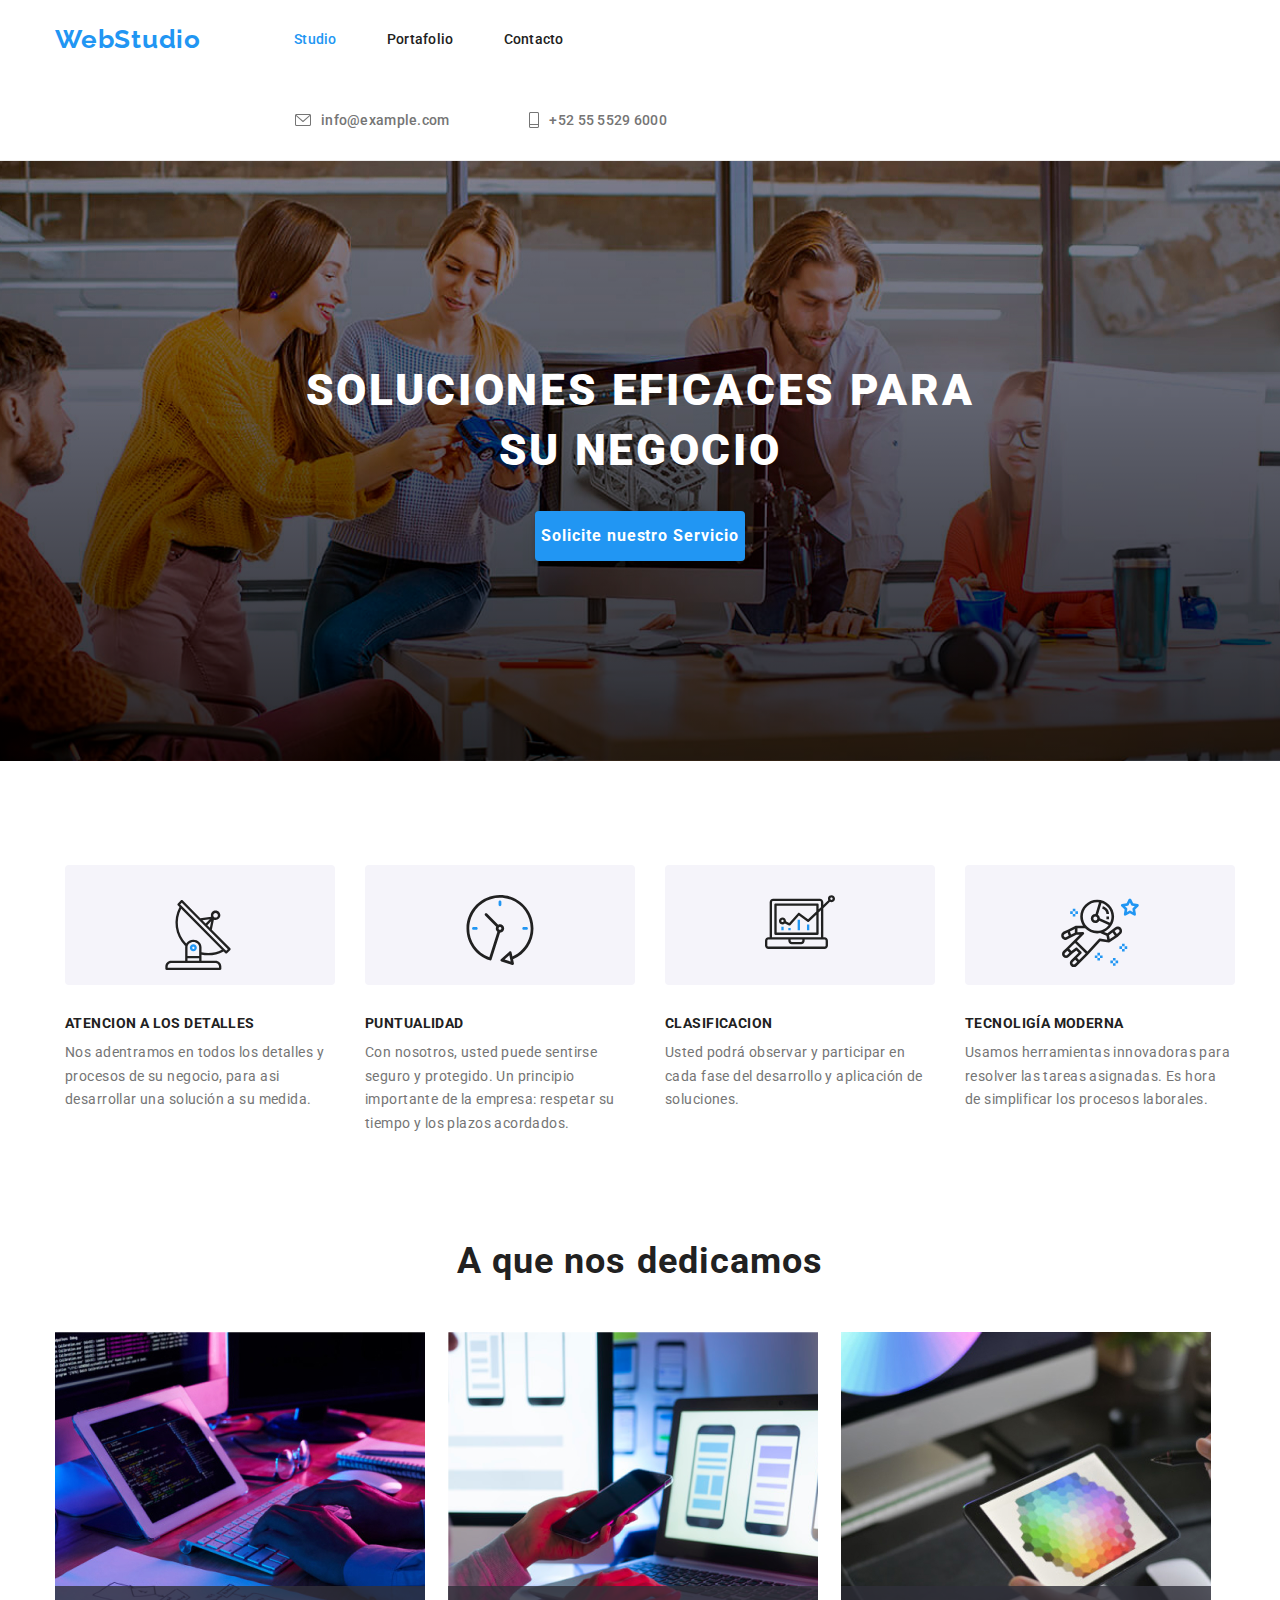
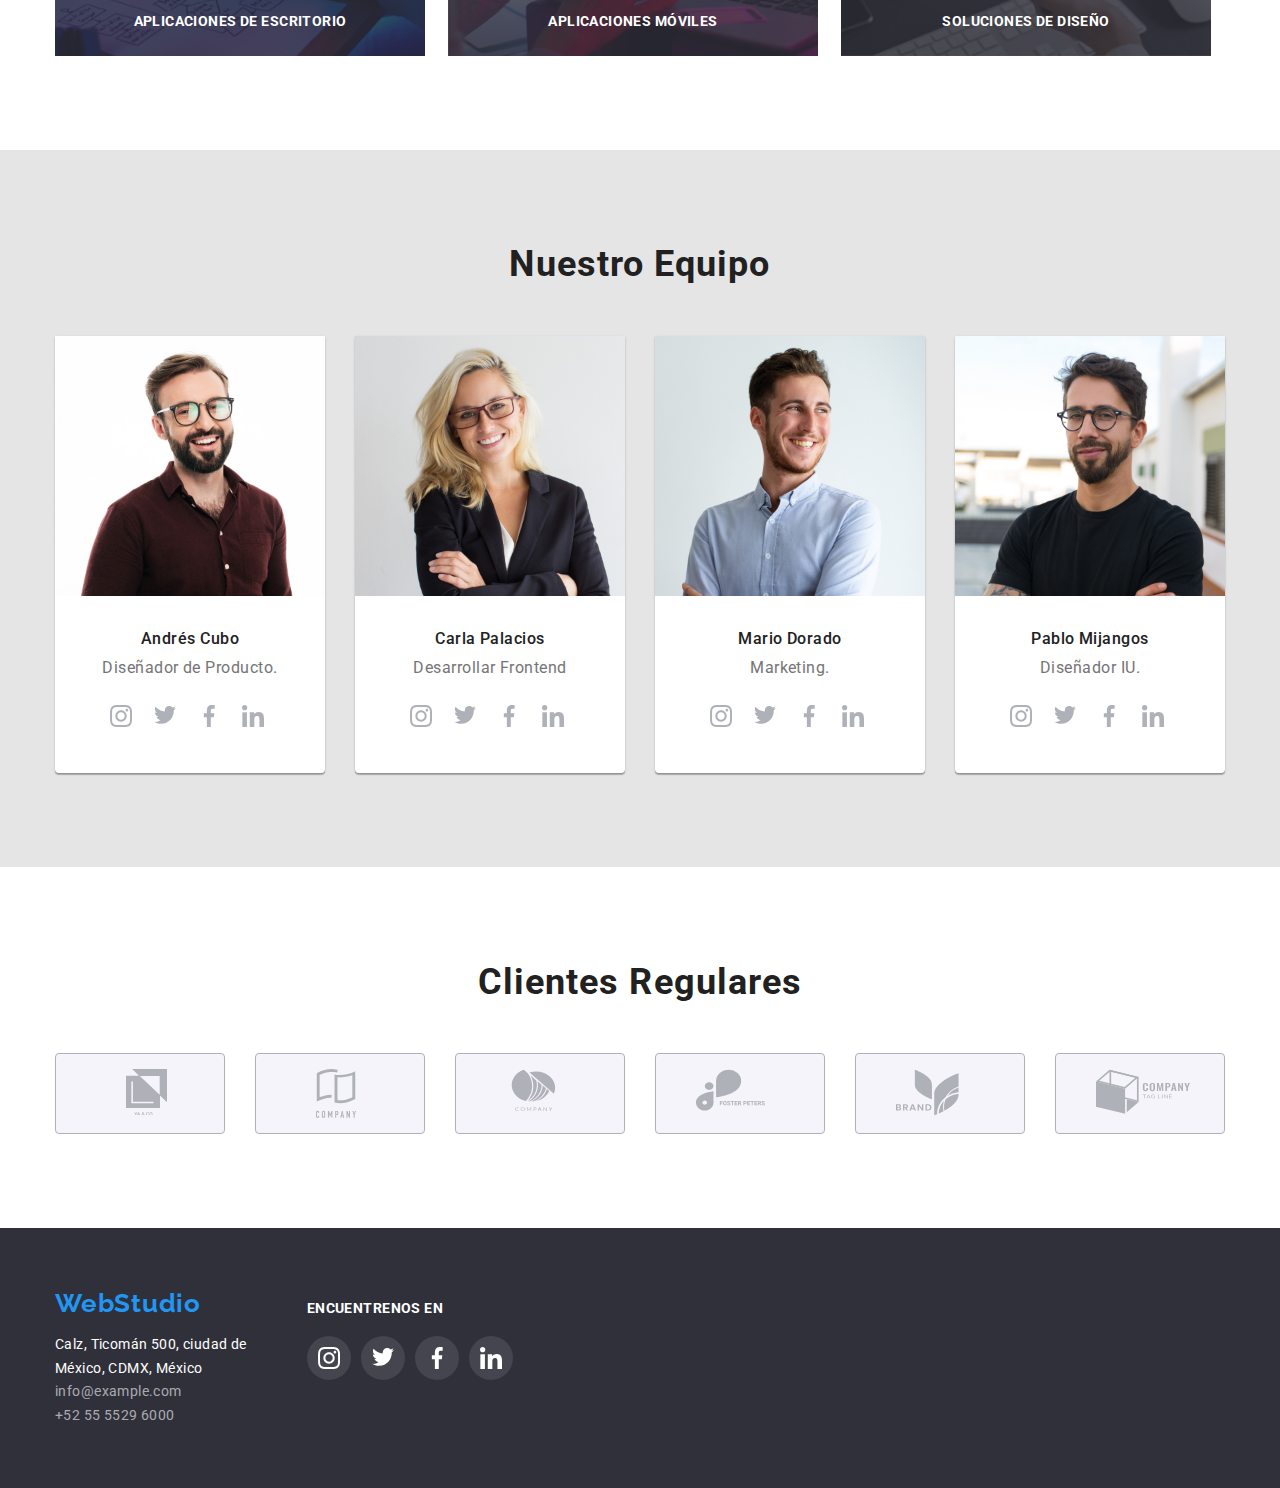
==== index.html @ 53439150 "primer commit tarea 5" ====
<!DOCTYPE html>
<html lang="en">
<head>

  <link rel="stylesheet" href="css/styles.css">
  <link rel="stylesheet" href="css/modern-normalize.css">
  <link rel="preconnect" href="https://fonts.googleapis.com">
  <link rel="preconnect" href="https://fonts.gstatic.com" crossorigin>
  <link href="https://fonts.googleapis.com/css2?family=Raleway:wght@700&family=Roboto:wght@400;500;700;900&display=swap" rel="stylesheet">
    
  <link rel="preconnect" href="https://fonts.googleapis.com">
<link rel="preconnect" href="https://fonts.gstatic.com" crossorigin>
<link href="https://fonts.googleapis.com/css2?family=Raleway:wght@700&display=swap" rel="stylesheet">

  <meta charset="UTF-8">
  <meta http-equiv="X-UA-Compatible" content="IE=edge">
  <meta name="viewport" content="width=device-width, initial-scale=1.0">
  <title>WebStudio</title>
  
</head>
<body>
  
  <header class="border">

  <div class="container menu-container">
    <a href="index.html" class="webstudio menu-item menu-marg">WebStudio</a>
    <nav class="nav-flex">
      <ul class="menu-item">
        <li><a href="./index.html" class="link here">Studio</a></li>
        <li><a href="./portafolio.html" class="link" >Portafolio</a></li>
        <li><a href="/contacto" class="link">Contacto</a></li>
      </ul>
   </nav>

<ul class="menu-item menu-links2"> 
  <li class="header-contacts">
      <svg class="mail-ubication" width="16px" height="12px"><use href="./images/icons.svg#mail"></use></svg>  
      <a href="mailto:info@example.com" class="colorl margin-text">info@example.com</a></li>
  <li class="header-contacts">
      <svg class="phone-ubication" width="10" height="16"><use href="./images/icons.svg#phone"></use></svg>  
      <a href="tel:+52 55 5529 6000" class="colorl">+52 55 5529 6000</a></li>
</ul>

  </div>

  </header>

  <main>
    <section class="section blackbackground2 heroe">
      <div class="container service-container">
        <h1 class="colorw">SOLUCIONES EFICACES PARA <br>SU NEGOCIO</h1>
        <button type="button" class="button butt pointer">Solicite nuestro Servicio</button>

      </div>
    </section>

    <section class="section1">
      <div  class="container">
        <ul class="text-container">  
          <li class="text-item">
            <svg class="icon-bg" viewBox="0 -35 70 120"><use href="./images/icons.svg#antena"></use></svg>  
            <h3 class="tituloin">ATENCION A LOS DETALLES</h3>
            <p class="subtituloin">Nos adentramos en todos los detalles y procesos de su negocio, para asi desarrollar una solución a su medida.</p></li>
          <li class="text-item">
            <svg class="icon-bg" viewBox="0 -30 68 120"><use href="./images/icons.svg#reloj"></use></svg>  
            <h3 class="tituloin">PUNTUALIDAD</h3>
            <p class="subtituloin">Con nosotros, usted puede sentirse seguro y protegido. Un principio importante de la empresa: respetar su tiempo y los plazos acordados.</p></li>
          <li class="text-item">
            <svg class="icon-bg" viewBox="0 -30 70 120" ><use href="./images/icons.svg#pc"></use></svg>  
            <h3 class="tituloin">CLASIFICACION</h3>
            <p class="subtituloin">Usted podrá observar y participar en cada fase del desarrollo y aplicación de soluciones.</p></li>
          <li class="text-item">
            <svg class="icon-bg" viewBox="0 -30 70 108" ><use href="./images/icons.svg#astronaut"></use></svg>  
            <h3 class="tituloin">TECNOLIGÍA MODERNA</h3>
            <p class="subtituloin">Usamos herramientas innovadoras para resolver las tareas asignadas. Es hora de simplificar los procesos laborales.</p></li>
        </ul>
      </div>
    </section>

    <section class="section ">
      <div class="container">
        <h2 class="tit2">A que nos dedicamos</h2>
        <ul class="img-container">
          <li class="backgroundg-img1"><p class="recuadro">APLICACIONES DE ESCRITORIO</p></li>
          <li class="backgroundg-img2"><p class="recuadro">APLICACIONES MÓVILES</p></li>
          <li class="backgroundg-img3"><p class="recuadro">SOLUCIONES DE DISEÑO</p></li>
        </ul>
      </div>
    </section>
    
    <section class="section bggray">
      <div class="container">
        <h2 class="titulos2">Nuestro Equipo</h2>
        <ul class="team-conteiner">
          <li class="team-item"><img src="./images/imagen4.jpg" alt="foto de Andres" width="270px"/>
            <div class="team-information">
              <h3 class="titleteam">Andrés Cubo</h3> 
              <p class="subtitleteam">Diseñador de Producto. </p>
              <ul class="social-media-container">
                  <li><a href="" class="pointer"><svg class="social-media-icon" width="44" height="44" viewBox="0 -10 20 40"><use href="./images/icons.svg#instagram"></use></svg> </a> </li>
                  <li><a href="" class="pointer"><svg class="social-media-icon" width="44" height="44" viewBox="0 -10 20 40"><use href="./images/icons.svg#twitter"></use></svg> </a> </li>
                  <li><a href="" class="pointer"><svg class="social-media-icon" width="44" height="44" viewBox="-5 -10 20 40"><use href="./images/icons.svg#facebook"></use></svg> </a> </li>
                  <li><a href="" class="pointer"><svg class="social-media-icon" width="44" height="44" viewBox="0 -10 20 40"><use href="./images/icons.svg#linked-in"></use></svg> </a> </li>
              </ul>

            </div>
          </li>

          <li class="team-item"><img src="./images/imagen5.jpg" alt="foto de carla" width="270px"/>
            <div class="team-information">
              <h3 class="titleteam">Carla Palacios</h3> 
              <p class="subtitleteam">Desarrollar Frontend</p>
              <ul class="social-media-container">
                <li><a href="" class="pointer"><svg class="social-media-icon" width="44" height="44" viewBox="0 -10 20 40"><use href="./images/icons.svg#instagram"></use></svg> </a> </li>
                <li><a href="" class="pointer"><svg class="social-media-icon" width="44" height="44" viewBox="0 -10 20 40"><use href="./images/icons.svg#twitter"></use></svg> </a> </li>
                <li><a href="" class="pointer"><svg class="social-media-icon" width="44" height="44" viewBox="-5 -10 20 40"><use href="./images/icons.svg#facebook"></use></svg> </a> </li>
                <li><a href="" class="pointer"><svg class="social-media-icon" width="44" height="44" viewBox="0 -10 20 40"><use href="./images/icons.svg#linked-in"></use></svg> </a> </li>
            </div>
          </li>
          <li class="team-item"><img src="images/imagen6.jpg" alt="Foto de Mario" width="270px" />
              <div class="team-information">
                <h3 class="titleteam">Mario Dorado</h3> 
                <p class="subtitleteam">Marketing.</p>
                <ul class="social-media-container">
                  <li><a href="" class="pointer"><svg class="social-media-icon" width="44" height="44" viewBox="0 -10 20 40"><use href="./images/icons.svg#instagram"></use></svg> </a> </li>
                  <li><a href="" class="pointer"><svg class="social-media-icon" width="44" height="44" viewBox="0 -10 20 40"><use href="./images/icons.svg#twitter"></use></svg> </a> </li>
                  <li><a href="" class="pointer"><svg class="social-media-icon" width="44" height="44" viewBox="-5 -10 20 40"><use href="./images/icons.svg#facebook"></use></svg> </a> </li>
                  <li><a href="" class="pointer"><svg class="social-media-icon" width="44" height="44" viewBox="0 -10 20 40"><use href="./images/icons.svg#linked-in"></use></svg> </a> </li>
              </div>
          </li>
          <li class="team-item"><img src="./images/imagen7.jpg" alt="Foto de Pablo" width="270px" />
                <div class="team-information">
                  <h3 class="titleteam">Pablo Mijangos</h3> 
                  <p class="subtitleteam">Diseñador IU. </p>
                  <ul class="social-media-container">
                    <li><a href="" class="pointer"><svg class="social-media-icon" width="44" height="44" viewBox="0 -10 20 40"><use href="./images/icons.svg#instagram"></use></svg> </a> </li>
                  <li><a href="" class="pointer"><svg class="social-media-icon" width="44" height="44" viewBox="0 -10 20 40"><use href="./images/icons.svg#twitter"></use></svg> </a> </li>
                  <li><a href="" class="pointer"><svg class="social-media-icon" width="44" height="44" viewBox="-5 -10 20 40"><use href="./images/icons.svg#facebook"></use></svg> </a> </li>
                  <li><a href="" class="pointer"><svg class="social-media-icon" width="44" height="44" viewBox="0 -10 20 40"><use href="./images/icons.svg#linked-in"></use></svg> </a> </li>
              </div>
          </li>
        </ul>
      </div>
    </section>

    <section class="section">
      <div class="container">
        <h2 class="tit2">Clientes Regulares</h2>
        <ul class="icon-cr-container">
          <li class="icon-cliente-regular"><a href="" class="pointer icon-color"><svg class="icon-hover" viewBox="-70 -15 168 81"><use href="./images/icons.svg#yaco"></use></svg></a></li>
          <li class="icon-cliente-regular"><a href="" class="pointer icon-color"><svg class="icon-hover" viewBox="-60 -15 168 81"><use href="./images/icons.svg#company1"></use></svg></a></li>
          <li class="icon-cliente-regular"><a href="" class="pointer icon-color"><svg class="icon-hover" viewBox="-55 -15 168 81"><use href="./images/icons.svg#company2"></use></svg></a></li>
          <li class="icon-cliente-regular"><a href="" class="pointer icon-color"><svg class="icon-hover" viewBox="-40 -15 168 81"><use href="./images/icons.svg#foster"></use></svg></a></li>
          <li class="icon-cliente-regular"><a href="" class="pointer icon-color"><svg class="icon-hover" viewBox="-40 -15 168 81"><use href="./images/icons.svg#brand"></use></svg></a></li>
          <li class="icon-cliente-regular"><a href="" class="pointer icon-color"><svg class="icon-hover" viewBox="-40 -15 168 68"><use href="./images/icons.svg#company-tag-line"></use></svg></a></li>
        </ul>
      </div>

    </section>
  </main>
 
  <footer class="blackbackground">
    <div class="footer-container">
        <div class="space">
            <a href="index.html" class="webstudio log-ubication">WebStudio</a>
            <adress>
                <p class="colorw2">Calz, Ticomán 500, ciudad de <br>México, CDMX, México</p>
                <ul class="ul-footer">
                      <li><a href="mailto:info@example.com" class="linkto">info@example.com</a></li>
                      <li><a href="tel:+52 55 5529 6000" class="linkto">+52 55 5529 6000</a></li>
                </ul>
            </adress>
          </div>
        <div class="">
          <p class="encuentranos">ENCUENTRENOS EN</p>
          <ul class="icon-footer-container">
            <li><a href="" class="pointer"><svg class="icon-footer" width="44" height="44" viewBox="0 -10 20 40"><use href="./images/icons.svg#instagram"></use></svg> </a>  </li>
            <li><a href="" class="pointer"><svg class="icon-footer" width="44" height="44" viewBox="0 -10 20 40"><use href="./images/icons.svg#twitter"></use></svg> </a> </li>
            <li><a href="" class="pointer"><svg class="icon-footer" width="44" height="44" viewBox="-5 -10 20 40"><use href="./images/icons.svg#facebook"></use></svg></a>  </li>
            <li><a href="" class="pointer"><svg class="icon-footer" width="44" height="44" viewBox="0 -10 20 40"><use href="./images/icons.svg#linked-in"></use></svg> </a> </li></ul>
          </ul>
        </div>
      </div>
  </footer>

</body>
</html>
---- css/styles.css ----
:root{
    --brand-color:#2196F3;
    --text-color:#757575;
    --text2-color:#FFFFFF;
    --dominat-color:#212121;
    --butt-color:rgba(255, 255, 255, 0.6);
    --background-color:#E5E5E5;
    --cards-color: #EEEEEE;
    --background-index:#2F303A;
    --iconbg-color:#F5F4FA;
}

*,
*::before,
*::after {
  box-sizing: border-box;
}
.service-container{
    display: flex;
    flex-direction: column;
    flex-wrap: wrap;
    align-items: center;
}

.text-container{
    display: flex;
    margin: 10px;
    height: auto;
    text-align:left;
    padding-left: 0%;
    gap: 30px;
    }

.text-item{
    display: flex;
    flex-direction: column;
    flex-basis: calc((100% - 90px) / 4);  
}
.ul-footer{
    padding-left: 0px;
    margin: 0px;
}
.log-ubication{
    padding: 0px;
}
.img-container{
    display: flex;
    gap: 23px;
    padding:0;
}

h2{
    text-align: center;
}
.team-conteiner{
    display: flex;
    text-align: center;
    padding: 0px;
    gap: 30px;
    margin: 0px;
}

.team-information{
    padding: 30px 44px;
    
}
.team-item{
    background: var(--text2-color);
    box-shadow: 0px 1px 3px rgba(0, 0, 0, 0.12), 0px 1px 1px rgba(0, 0, 0, 0.14), 0px 2px 1px rgba(0, 0, 0, 0.2);
    border-radius: 0px 0px 4px 4px;
}

.bggray{background-color: var(--background-color);}

.section{
    padding-top: 94px;
    padding-bottom: 94px;
}

.section1{
    padding-top: 94px;
}
.container {
     width: 1200px;
     padding-left: 15px;
     padding-right: 15px;
     margin-left: auto;
     margin-right: auto;
}    

.card-item{
    border: 1px solid var(--cards-color);
    flex-basis: calc((100% - 54px) / 3);     
}
.card-item:hover,.card-item:focus {
    box-shadow: 0px 1px 1px rgba(0, 0, 0, 0.12), 0px 4px 4px rgba(0, 0, 0, 0.06), 1px 4px 6px rgba(0, 0, 0, 0.16);
} 
.container-cards{
    display: flex;
    flex-wrap: wrap;
    gap: 25px;
    margin: 0;
    padding: 0;
    }

    
.container-btn{
    display: flex;
    justify-content: center;
    flex-wrap: wrap;
    align-items: center;
    margin-top: 0;
    margin-bottom: 50px;
    padding-left: 0;
}

.item-btn{margin:4px;
border: 0;
padding: 6px 24px;
}  

header {
    background-color: var(--text2-color);
}

.menu-item,.footer-items{
    display:flex;
    margin: 0;
    padding: 0;}

.menu-container{
  display: flex;
  align-items: center;
  flex-wrap: wrap;
  }

body{
    font-family: 'Roboto', 'Helvetica Neue', 'Verdana', 'Tahoma', sans-serif;
    color: var(--dominat-color);
    
}

::-webkit-scrollbar {
    display: none;
}

.card-information{
    padding-top: 20px;
    color: var(--dominat-color);  
}

.img-title{
    font-family: 'Roboto';
    font-style: normal;
    font-weight: 700;
    font-size: 18px;
    line-height: 2;
    margin: 0;
    padding-left: 24px;
    padding-right: 24px;
    }

.img-subtitle{
font-family: Roboto;
font-size: 16px;
font-weight: 400;
line-height: 2.5;
margin: 0;
padding-left: 24px;
padding-bottom:20px;
}

.link{
font-family: 'Roboto';
font-style: normal;
font-weight: 500;
font-size: 14px;
line-height: 16px;
letter-spacing: 0.02em;
color: var(--dominat-color);
display:block;
padding-top:24px;
padding-bottom: 25px;
margin-right: 50px;

}

.link:hover, .link:focus, .linkto:hover, .linkto:focus, .colorl:hover, .colorl:focus{
color:var(--brand-color);
}

.mail-ubication:hover, .phone-ubication:hover, .mail-ubication:focus, .phone-ubication:focus{
    stroke: var(--brand-color);
}

.margin-text{
    margin-right: 50px;
}

.colorl{
font-family: 'Roboto';
font-style: normal;
font-weight: 500;
font-size: 14px;
line-height: 16px;
letter-spacing: 0.02em;
color: var(--text-color);
padding: 32px 0 32px 0;
}

.here{
    color:var(--brand-color);}

.nav-flex{
    display: flex;
    
}
.webstudio{
font-family: 'Raleway';
font-weight: 700;
font-size: 26px;
line-height: 1.19;
letter-spacing: 0.03em;
color: var(--brand-color);
}
.menu-marg{
    margin: 0 93px 0 0;
    padding: 24px 0 25px 0;
}

.focus:hover, .focus:focus{
    color: var(--text2-color);
    background-color: var(--brand-color);
    }

.focus{
background: var(--background-color);
}

.butt{

font-family: 'Roboto';
font-weight: 700;
font-size: 16px;
line-height: 1.875;
letter-spacing: 0.06em;
color: var(--text2-color);
background-color: var(--brand-color);
box-shadow: 0px 4px 4px rgba(0, 0, 0, 0.15);
border-radius: 4px;
padding-top: 10px;
padding-bottom: 10px;

}

.blackbackground{
    background-color: var(--background-index) ;
    padding-top:60px;
    padding-bottom:60px;
    
}

.colorw{

font-family: 'Roboto';
font-weight: 900;
font-size: 44px;
line-height: 1.36;
letter-spacing: 0.06em;
color: var(--text2-color);
text-align: center;

}

.colorw2{

font-family: 'Roboto';
font-size: 14px;
line-height: 1.71;
letter-spacing: 0.03em;
color: var(--text2-color);
margin: 14px 0 0;

}

.adress-flex{
    display: flex;
}

.linkto{

font-family: 'Roboto';
font-size: 14px;
line-height: 1.71;
letter-spacing: 0.03em;
color: var(--butt-color);
}

.button:hover,.button:focus{
    background-color: #1367ac;
    box-shadow: 0px 3px 1px rgba(0, 0, 0, 0.1), 0px 1px 2px rgba(0, 0, 0, 0.08), 0px 2px 2px rgba(0, 0, 0, 0.12);
}
.button{
    border: none;
    margin-top: 30px;}

.tituloin{
font-family: 'Roboto';
font-weight: 700;
font-size: 14px;
line-height: 16px;
letter-spacing: 0.03em;
text-transform: uppercase;
color: var(--dominat-color);
padding-top: 30px;
padding-bottom: 10px;
}

.subtituloin{

font-family: 'Roboto';
font-size: 14px;
line-height: 1.71;
letter-spacing: 0.03em;
color: var(--text-color);
}

.titulos2{

font-family: 'Roboto';
font-weight: 700;
font-size: 36px;
line-height: 1.16;
letter-spacing: 0.03em;
color:var(--dominat-color);
margin-bottom: 50px;
}
.titleteam{

font-family: 'Roboto';
font-weight: 500;
font-size: 16px;
line-height: 1.18;
letter-spacing: 0.03em;
color:var(--dominat-color);
margin: 0 0 10px 0;
}
.subtitleteam{

    font-family: 'Roboto';
font-size: 16px;
line-height: 1.18;
letter-spacing: 0.03em;
color: var(--text-color);
margin:0;
}

.pointer{ cursor:pointer;}

ul{
    list-style:none;
}

a{
    text-decoration: none;
}

.tit2{
font-family: 'Roboto';
font-style: normal;
font-weight: 700;
font-size: 36px;
line-height: 42px;
letter-spacing: 0.03em;
padding-bottom: 50px;
}

ul, ol, li {
    margin: 0;
    padding: 0;
  }
  
  h1, h2, h3, h4, h5, h6 {
    margin: 0;
  }
  
  p {
    margin: 0;
  }

  .heroe{
    padding-top: 200px;
    padding-bottom: 200px;
  }

  .icon-bg {
    background: var(--iconbg-color);
    border-radius: 4px;
    width: 270px;
    height: 120px;
    }

.header-contacts{
    display: flex;
    align-items: center;
    align-content: center;
}

.mail-ubication{
    margin-left: 240px;
    margin-right: 10px;
    fill: var(--text-color);
}
.phone-ubication{
    margin-left: 30px;
    margin-right: 10px;
    fill: var(--text-color);
}

.social-media-container{
    display: flex;
    padding-top: 16px;
}

.social-media-icon{
    fill: #AFB1B8;
}
.social-media-icon:hover{
    fill: var(--text2-color);
    border-radius: 50%;
    background-color: var(--brand-color);
}

.icon-cliente-regular{

    border: 1px solid #AFB1B8;
    border-radius: 4px;
    background-color: var(--iconbg-color);
    width: 170px;
    height: 81px;
    }

.icon-color{
    fill: #AFB1B8;
}

.icon-cliente-regular:hover{
    border: 1px solid var(--brand-color);
    fill: var(--brand-color);
}
.icon-cr-container{
    display: flex;
    
    justify-content: space-between;
}

.icon-hover:hover, .icon-hover:focus{
    fill: var(--brand-color);
    stroke: var(--brand-color);
    }


.footer-container{

    display: flex;
    padding-left: 15px;
    padding-right: 15px;
    margin-left: auto;
    margin-right: auto;
    width: 1200px;
}
.encuentranos{

font-family: 'Roboto';
font-weight: 700;
font-size: 14px;
line-height: 16px;
letter-spacing: 0.03em;
text-transform: uppercase;
color:var(--text2-color);
padding-top:12px;

}

.icon-footer{
    fill: white;
    border-radius: 50%;
    background-color:rgba(255, 255, 255, 0.1);
    }

.icon-footer:hover,.icon-footer:focus {
    background-color: var(--brand-color);
}

.icon-footer-container{
    display: flex;
    padding-top: 20px;
    gap:10px;
}

.space{
    margin-right: 60px;
}

.blackbackground2{
    background-color: var(--background-index) ;
    background: linear-gradient(rgba(255,255,255,0), rgba(0,0,0,0.7)), url('../images/Imagen-fondo.jpg');
    background-repeat: no-repeat;
    background-position: center;
    background-size: cover;
}


.backgroundg-img1{
    background-image: url(../images/imagen.jpg);
    background-repeat: no-repeat;
    background-size: auto auto;
}
.backgroundg-img2{
    background-image: url(../images/imagen2.jpg);
    background-repeat: no-repeat;
    background-size: auto auto;
}
.backgroundg-img3{
    background-image: url(../images/imagen3.jpg);
    background-repeat: no-repeat;
    background-size: auto auto;
}

.recuadro{
width: 370px;
height: 70px;
background: rgba(47, 48, 58, 0.8);
font-family: 'Roboto';
font-weight: 700;
font-size: 14px;
line-height: 16px;
text-align: center;
letter-spacing: 0.03em;
text-transform: uppercase;
color: var(--text2-color);
padding-top: 27px;
padding-bottom: 27px;
margin-top:254px;
}

.border{
    border-bottom: 1px solid #ECECEC;
}

.header-contacts:hover>.mail-ubication, .header-contacts:hover>.phone-ubication, .header-contacts:focus>.phone-ubication, .header-contacts:focus>.mail-ubication {
    stroke: var(--brand-color);
}
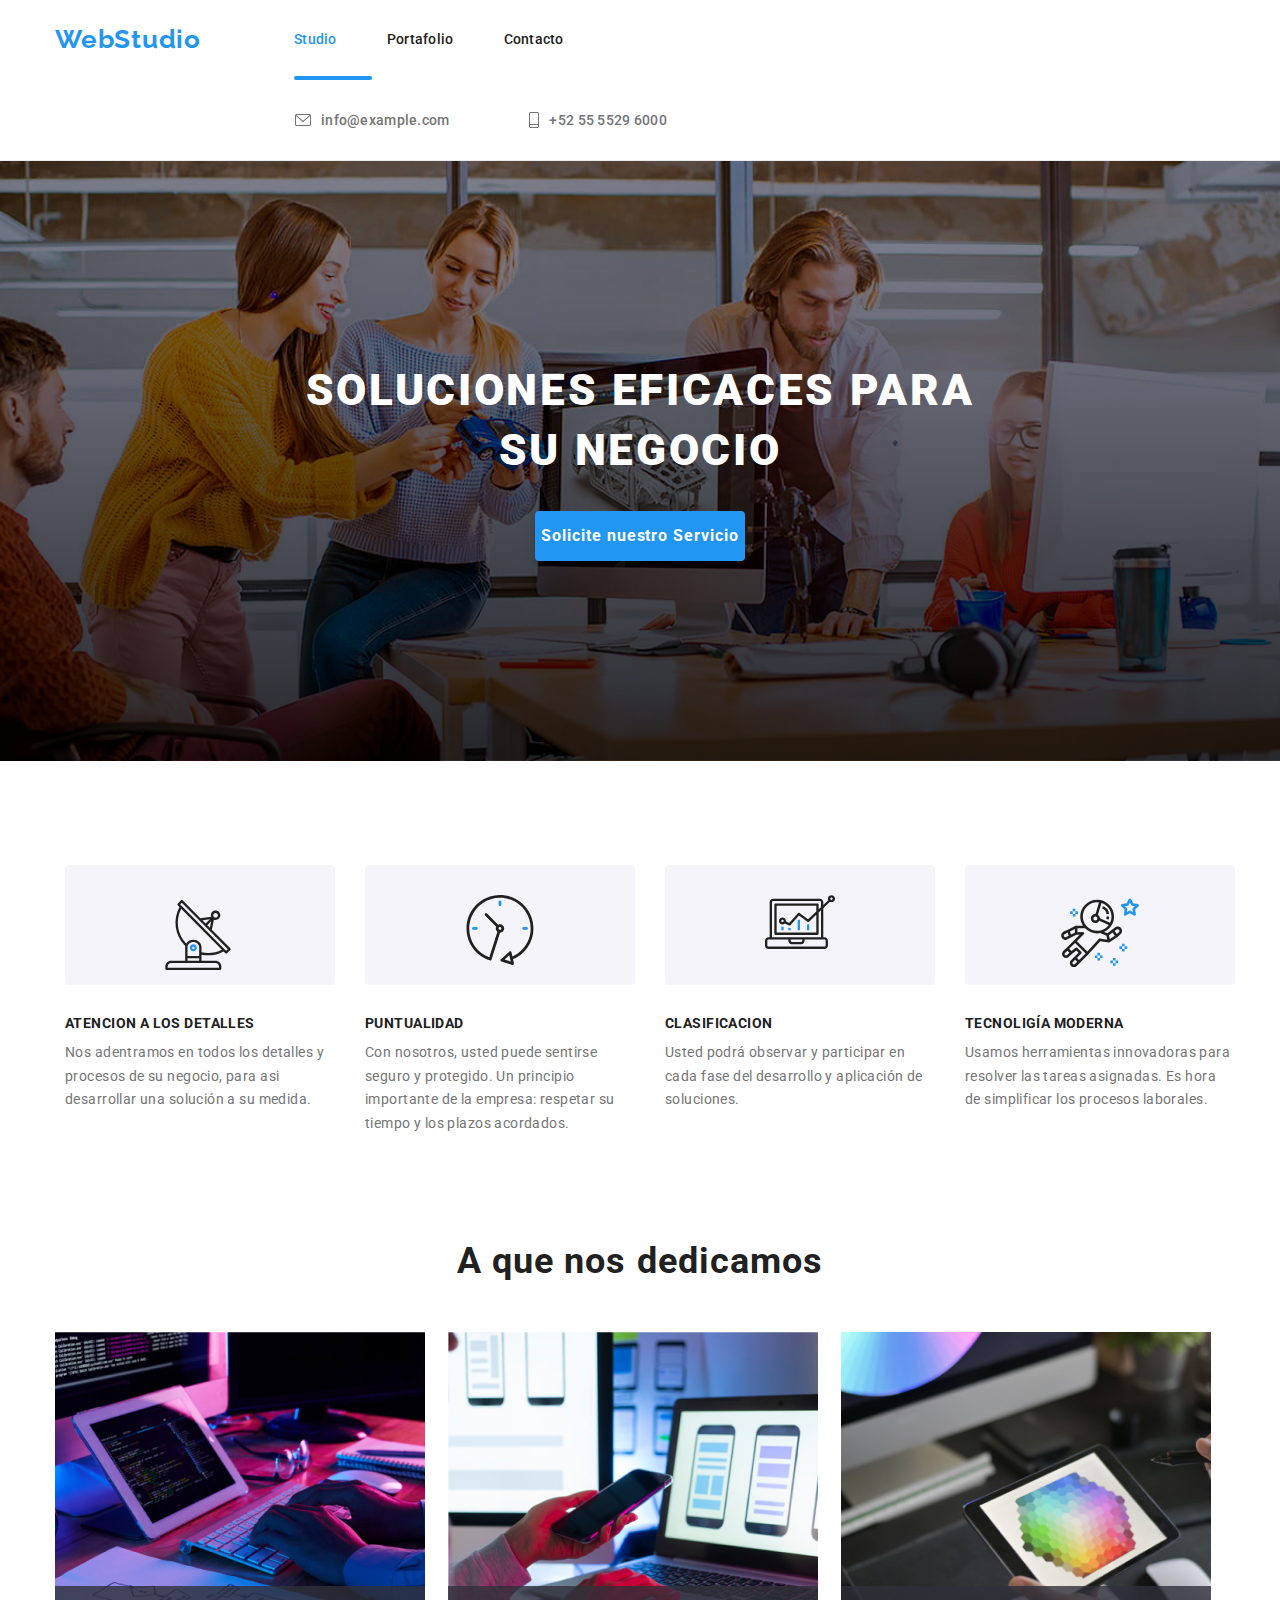
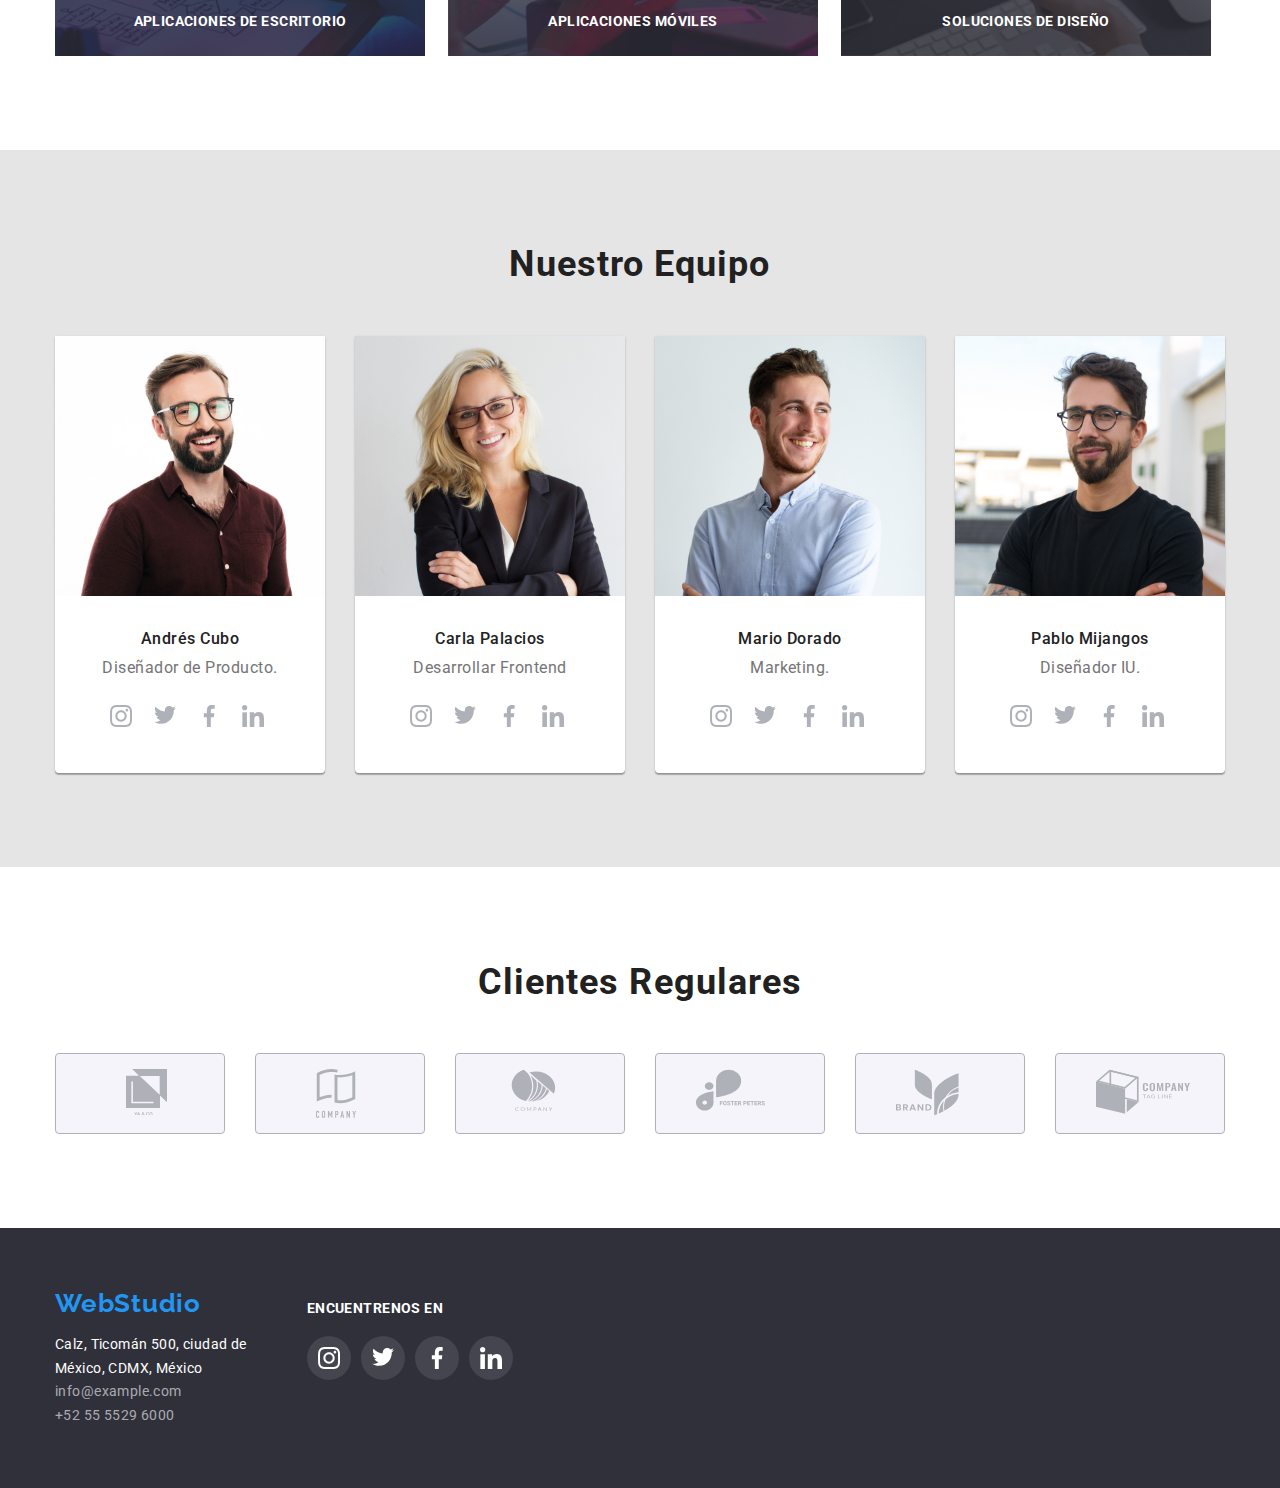
==== commit 2892623b: "pantalla azul ok" ====
--- a/index.html
+++ b/index.html
@@ -182,6 +182,6 @@
         </div>
       </div>
   </footer>
-
+  <script src="./js/modal.js"></script>
 </body>
 </html>--- a/css/styles.css
+++ b/css/styles.css
@@ -90,10 +90,12 @@
 
 .card-item{
     border: 1px solid var(--cards-color);
-    flex-basis: calc((100% - 54px) / 3);     
+    flex-basis: calc((100% - 54px) / 3); 
+   
 }
 .card-item:hover,.card-item:focus {
     box-shadow: 0px 1px 1px rgba(0, 0, 0, 0.12), 0px 4px 4px rgba(0, 0, 0, 0.06), 1px 4px 6px rgba(0, 0, 0, 0.16);
+    transition: transform 250ms ease-in-out;
 } 
 .container-cards{
     display: flex;
@@ -187,10 +189,12 @@
 
 .link:hover, .link:focus, .linkto:hover, .linkto:focus, .colorl:hover, .colorl:focus{
 color:var(--brand-color);
+transition: 250ms;
 }
 
 .mail-ubication:hover, .phone-ubication:hover, .mail-ubication:focus, .phone-ubication:focus{
     stroke: var(--brand-color);
+    transition: 250ms;
 }
 
 .margin-text{
@@ -209,8 +213,19 @@
 }
 
 .here{
-    color:var(--brand-color);}
-
+    color:var(--brand-color);
+}
+
+.here::after{
+    content: "";
+    width:78px; 
+    height:4px; 
+    background-color:var(--brand-color);
+    display:block; 
+    position:absolute; 
+    top:76px;
+    border-radius: 2px;
+}
 .nav-flex{
     display: flex;
     
@@ -231,6 +246,7 @@
 .focus:hover, .focus:focus{
     color: var(--text2-color);
     background-color: var(--brand-color);
+    transition: 250ms;
     }
 
 .focus{
@@ -299,6 +315,7 @@
 .button:hover,.button:focus{
     background-color: #1367ac;
     box-shadow: 0px 3px 1px rgba(0, 0, 0, 0.1), 0px 1px 2px rgba(0, 0, 0, 0.08), 0px 2px 2px rgba(0, 0, 0, 0.12);
+    transition: 250ms;
 }
 .button{
     border: none;
@@ -429,6 +446,7 @@
     fill: var(--text2-color);
     border-radius: 50%;
     background-color: var(--brand-color);
+    transition: transform 250ms ease-in-out;
 }
 
 .icon-cliente-regular{
@@ -447,6 +465,7 @@
 .icon-cliente-regular:hover{
     border: 1px solid var(--brand-color);
     fill: var(--brand-color);
+    transition: 250ms;
 }
 .icon-cr-container{
     display: flex;
@@ -457,6 +476,7 @@
 .icon-hover:hover, .icon-hover:focus{
     fill: var(--brand-color);
     stroke: var(--brand-color);
+    transition: 250ms;
     }
 
 
@@ -490,6 +510,7 @@
 
 .icon-footer:hover,.icon-footer:focus {
     background-color: var(--brand-color);
+    transition: 250ms;
 }
 
 .icon-footer-container{
@@ -550,4 +571,38 @@
 
 .header-contacts:hover>.mail-ubication, .header-contacts:hover>.phone-ubication, .header-contacts:focus>.phone-ubication, .header-contacts:focus>.mail-ubication {
     stroke: var(--brand-color);
+    transition: 250ms;
+}
+
+.overlay {
+    position: absolute;
+    width: 100%;
+    height: 100%;
+    background-color:rgba(33, 150, 243, 0.9);
+    transform: translateY(100%);
+    transition: transform 250ms ease-in-out;
+}
+
+.card-item:hover .overlay {
+    transform: translateY(0);
+}
+
+.card-item2{
+    position: relative;
+    margin: 0 auto;
+    overflow: hidden;    
+    display: flex;
+}
+
+.overlay-text{
+    font-family: Roboto;
+    font-size: 18px;
+    font-weight: 400;
+    line-height: 28px;
+    letter-spacing: 0.03em;
+    text-align: left;
+    color:rgba(255, 255, 255, 1);
+    padding-left:10px;
+    padding-top: 20px;
+    padding-right: 10px;
 }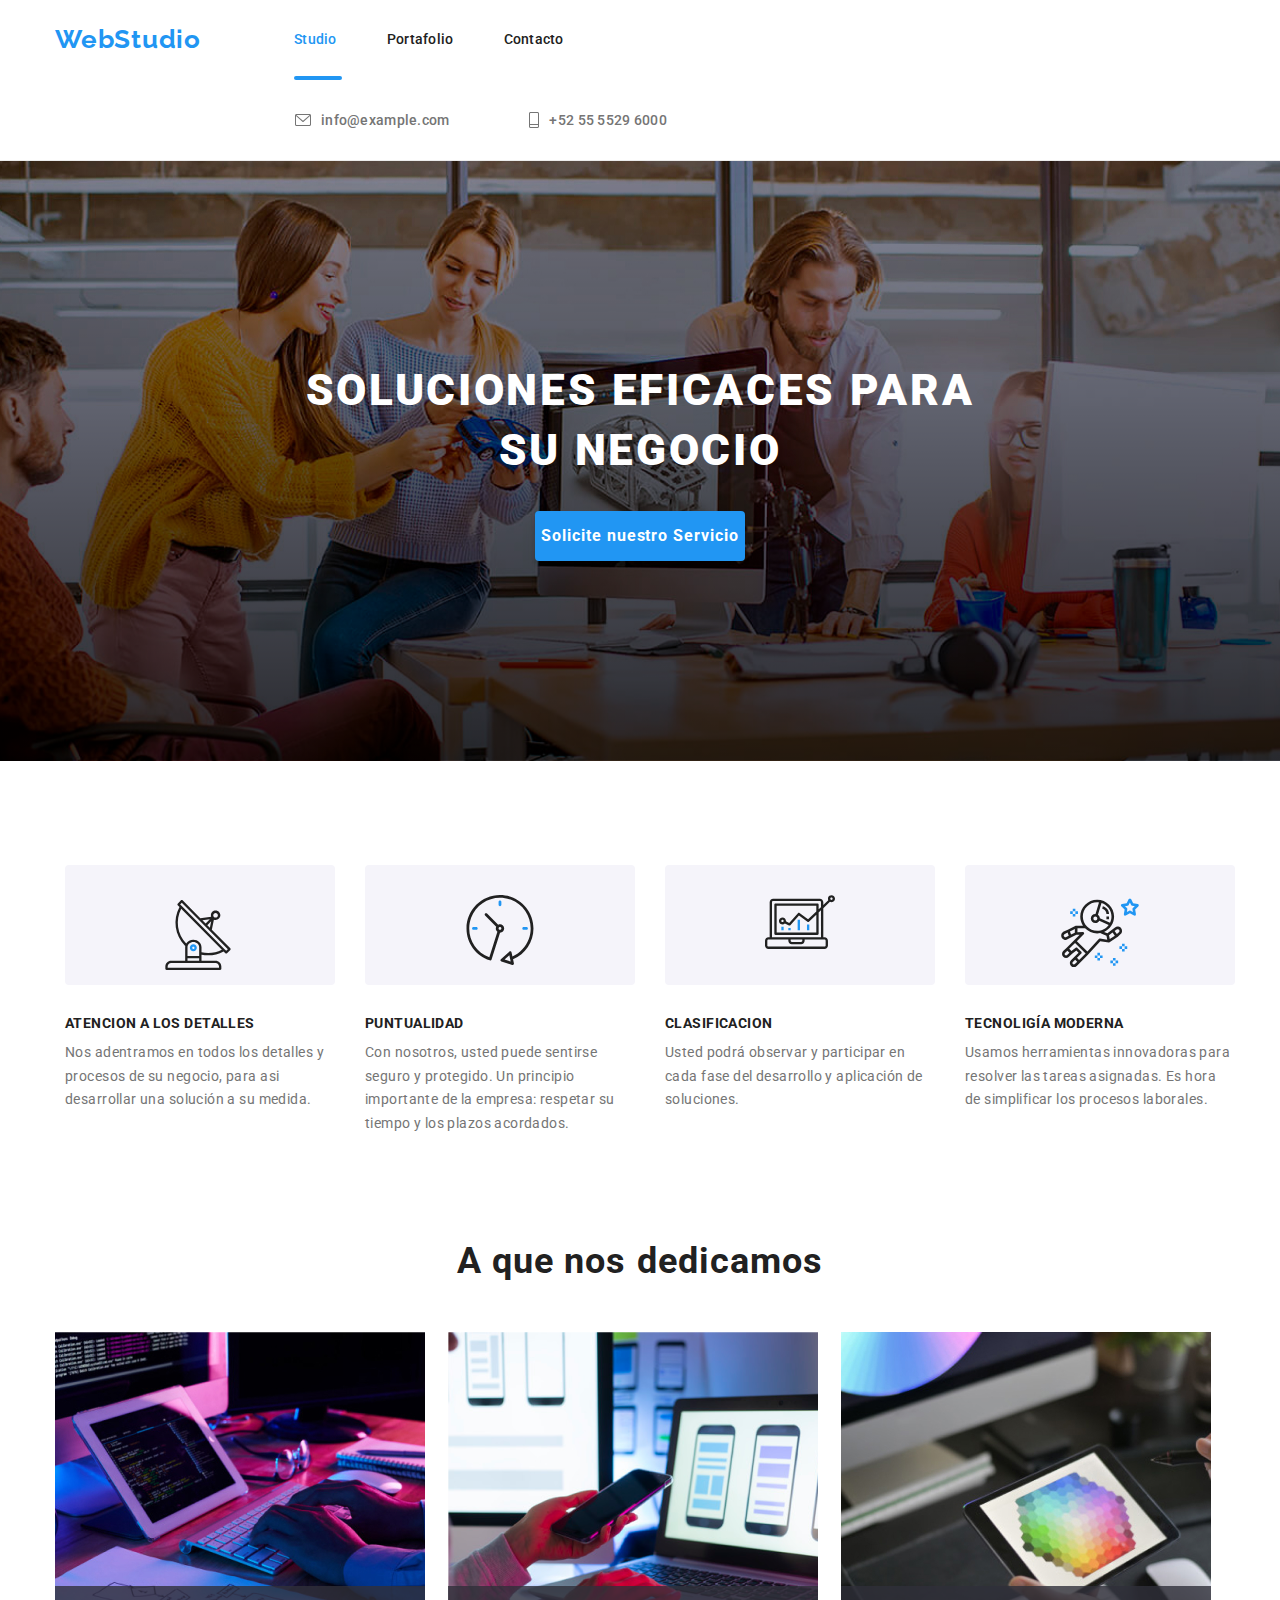
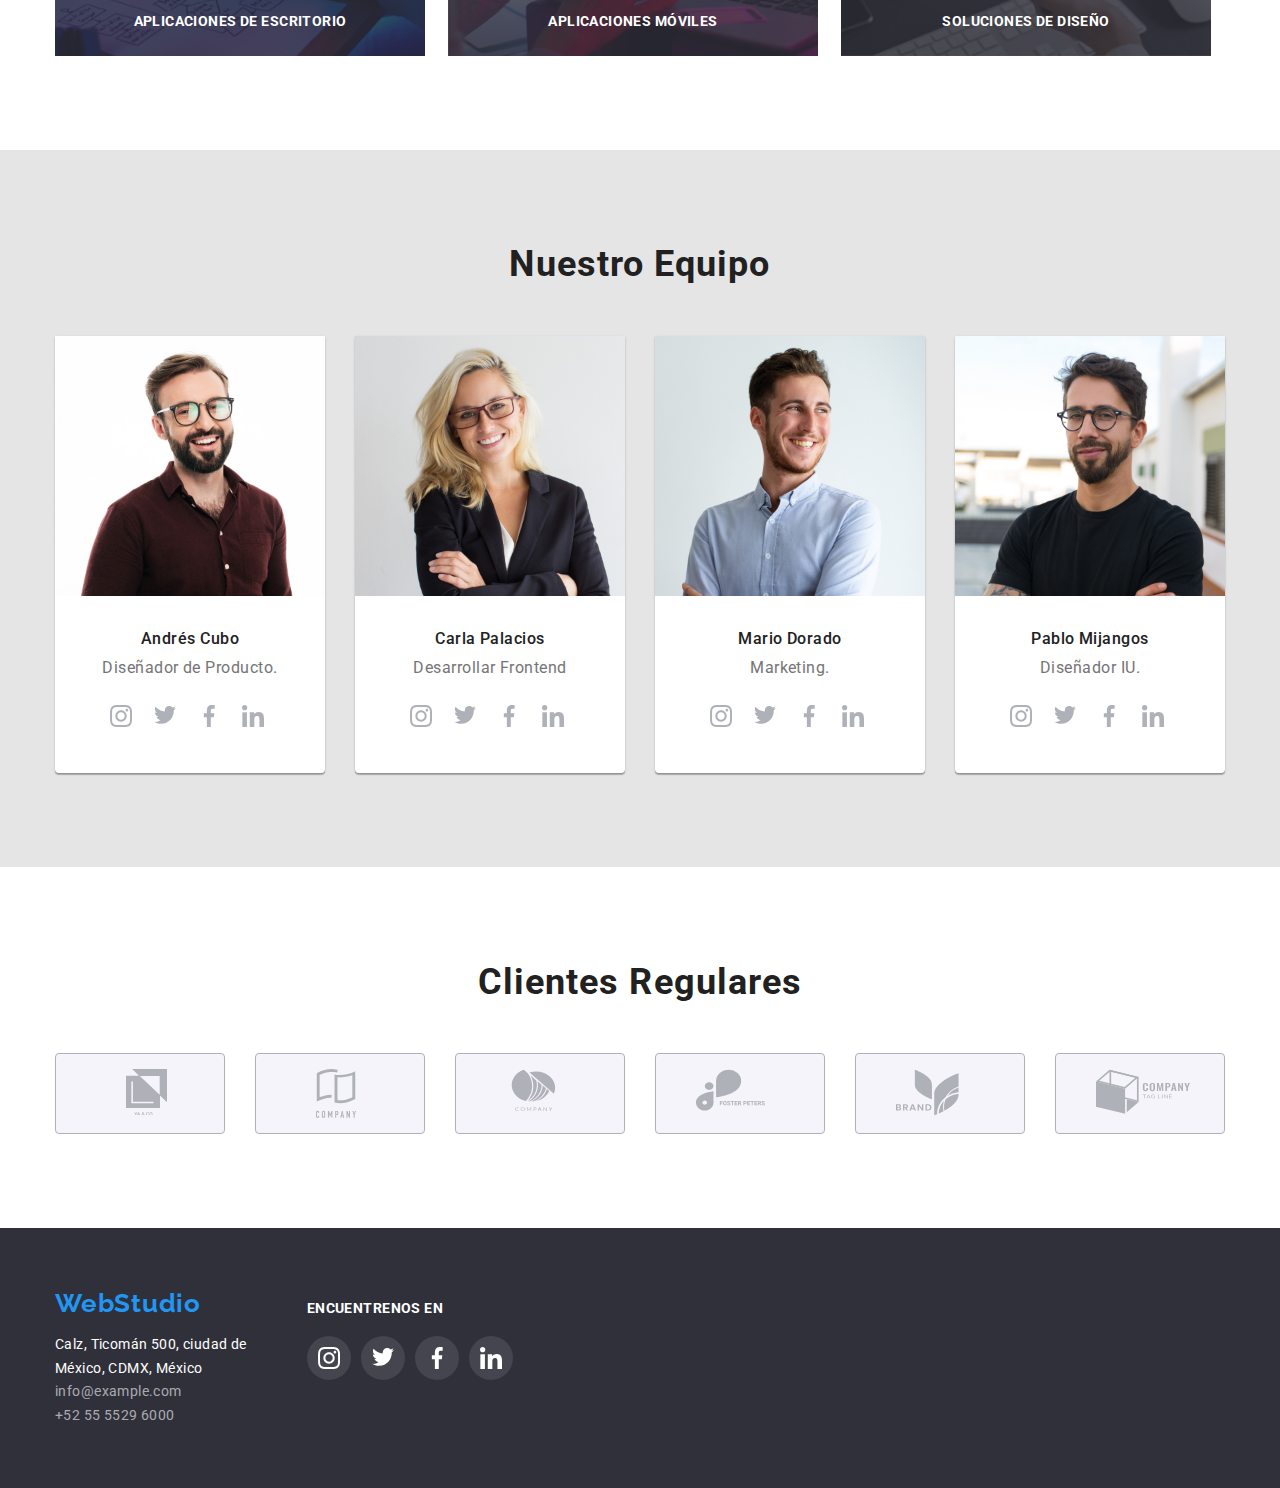
==== commit a58674e7: "tarea 5 2.0" ====
--- a/index.html
+++ b/index.html
@@ -26,7 +26,7 @@
     <a href="index.html" class="webstudio menu-item menu-marg">WebStudio</a>
     <nav class="nav-flex">
       <ul class="menu-item">
-        <li><a href="./index.html" class="link here">Studio</a></li>
+        <li><a href="./index.html" class="link here-index">Studio</a></li>
         <li><a href="./portafolio.html" class="link" >Portafolio</a></li>
         <li><a href="/contacto" class="link">Contacto</a></li>
       </ul>
@@ -49,7 +49,16 @@
     <section class="section blackbackground2 heroe">
       <div class="container service-container">
         <h1 class="colorw">SOLUCIONES EFICACES PARA <br>SU NEGOCIO</h1>
-        <button type="button" class="button butt pointer">Solicite nuestro Servicio</button>
+        <button type="button" class="button butt pointer" data-modal-open>Solicite nuestro Servicio</button>
+          <div class="backdrop is-hidden" data-modal>
+              <div class="modal container-box">
+                <div class="box-modal">
+                  <button class="btn-modal" data-modal-close>X</button>
+                </div>
+                </div>
+          </div>
+
+
 
       </div>
     </section>
--- a/css/styles.css
+++ b/css/styles.css
@@ -95,7 +95,7 @@
 }
 .card-item:hover,.card-item:focus {
     box-shadow: 0px 1px 1px rgba(0, 0, 0, 0.12), 0px 4px 4px rgba(0, 0, 0, 0.06), 1px 4px 6px rgba(0, 0, 0, 0.16);
-    transition: transform 250ms ease-in-out;
+    
 } 
 .container-cards{
     display: flex;
@@ -189,13 +189,12 @@
 
 .link:hover, .link:focus, .linkto:hover, .linkto:focus, .colorl:hover, .colorl:focus{
 color:var(--brand-color);
-transition: 250ms;
+
 }
 
 .mail-ubication:hover, .phone-ubication:hover, .mail-ubication:focus, .phone-ubication:focus{
     stroke: var(--brand-color);
-    transition: 250ms;
-}
+    }
 
 .margin-text{
     margin-right: 50px;
@@ -212,11 +211,11 @@
 padding: 32px 0 32px 0;
 }
 
-.here{
+.here-port, .here-index{
     color:var(--brand-color);
 }
 
-.here::after{
+.here-port::after{
     content: "";
     width:78px; 
     height:4px; 
@@ -226,6 +225,16 @@
     top:76px;
     border-radius: 2px;
 }
+.here-index::after{
+    content: "";
+    width:48px; 
+    height:4px; 
+    background-color:var(--brand-color);
+    display:block; 
+    position:absolute; 
+    top:76px;
+    border-radius: 2px;
+}
 .nav-flex{
     display: flex;
     
@@ -237,6 +246,7 @@
 line-height: 1.19;
 letter-spacing: 0.03em;
 color: var(--brand-color);
+
 }
 .menu-marg{
     margin: 0 93px 0 0;
@@ -246,7 +256,7 @@
 .focus:hover, .focus:focus{
     color: var(--text2-color);
     background-color: var(--brand-color);
-    transition: 250ms;
+    
     }
 
 .focus{
@@ -315,7 +325,8 @@
 .button:hover,.button:focus{
     background-color: #1367ac;
     box-shadow: 0px 3px 1px rgba(0, 0, 0, 0.1), 0px 1px 2px rgba(0, 0, 0, 0.08), 0px 2px 2px rgba(0, 0, 0, 0.12);
-    transition: 250ms;
+    transition: box-shadow 250ms ease;
+    transition-timing-function: cubic-bezier(0.4, 0, 0.2, 1);
 }
 .button{
     border: none;
@@ -446,7 +457,7 @@
     fill: var(--text2-color);
     border-radius: 50%;
     background-color: var(--brand-color);
-    transition: transform 250ms ease-in-out;
+    
 }
 
 .icon-cliente-regular{
@@ -465,7 +476,6 @@
 .icon-cliente-regular:hover{
     border: 1px solid var(--brand-color);
     fill: var(--brand-color);
-    transition: 250ms;
 }
 .icon-cr-container{
     display: flex;
@@ -476,7 +486,6 @@
 .icon-hover:hover, .icon-hover:focus{
     fill: var(--brand-color);
     stroke: var(--brand-color);
-    transition: 250ms;
     }
 
 
@@ -510,8 +519,7 @@
 
 .icon-footer:hover,.icon-footer:focus {
     background-color: var(--brand-color);
-    transition: 250ms;
-}
+    }
 
 .icon-footer-container{
     display: flex;
@@ -569,9 +577,12 @@
     border-bottom: 1px solid #ECECEC;
 }
 
-.header-contacts:hover>.mail-ubication, .header-contacts:hover>.phone-ubication, .header-contacts:focus>.phone-ubication, .header-contacts:focus>.mail-ubication {
+.header-contacts:hover .mail-ubication, .header-contacts:hover .phone-ubication, .header-contacts:focus .phone-ubication, .header-contacts:focus .mail-ubication {
     stroke: var(--brand-color);
-    transition: 250ms;
+}
+
+.header-contacts:hover .colorl, .header-contacts:focus .colorl{
+    color:var(--brand-color);
 }
 
 .overlay {
@@ -580,7 +591,8 @@
     height: 100%;
     background-color:rgba(33, 150, 243, 0.9);
     transform: translateY(100%);
-    transition: transform 250ms ease-in-out;
+    transition: transform 250ms ease;
+    transition-timing-function: cubic-bezier(0.4, 0, 0.2, 1);
 }
 
 .card-item:hover .overlay {
@@ -602,7 +614,45 @@
     letter-spacing: 0.03em;
     text-align: left;
     color:rgba(255, 255, 255, 1);
-    padding-left:10px;
-    padding-top: 20px;
-    padding-right: 10px;
+    padding: 63px 24px;
+    }
+
+.backdrop.is-hidden{
+    visibility: hidden;
+    opacity: 0;
+    pointer-events: none;
+}
+
+.backdrop{
+    position:fixed;
+    top: 0;
+    left: 0;
+    width: 100%;
+    height: 100%;
+    background-color: rgba(0,0,0,0.5);
+    opacity: 1;
+    visibility: visible;
+    transition: opacity 250ms cubic-bezier(0.4,0,0.2,1), visibility 250ms cubic-bezier(0.4,0,0.2,1);
+    
+}
+
+.btn-modal{
+   position: relative;
+   top:2px;
+   left: 95%;
+   
+}
+
+.container-box{
+    display: flex;
+    justify-content: center;
+    margin-top: 221px;
+   
+}
+.box-modal{
+    top:221px;
+    left: 694px;
+    width: 528px ;
+    height: 581px ;
+    background-color: rgba(255, 255, 255, 1);
 }